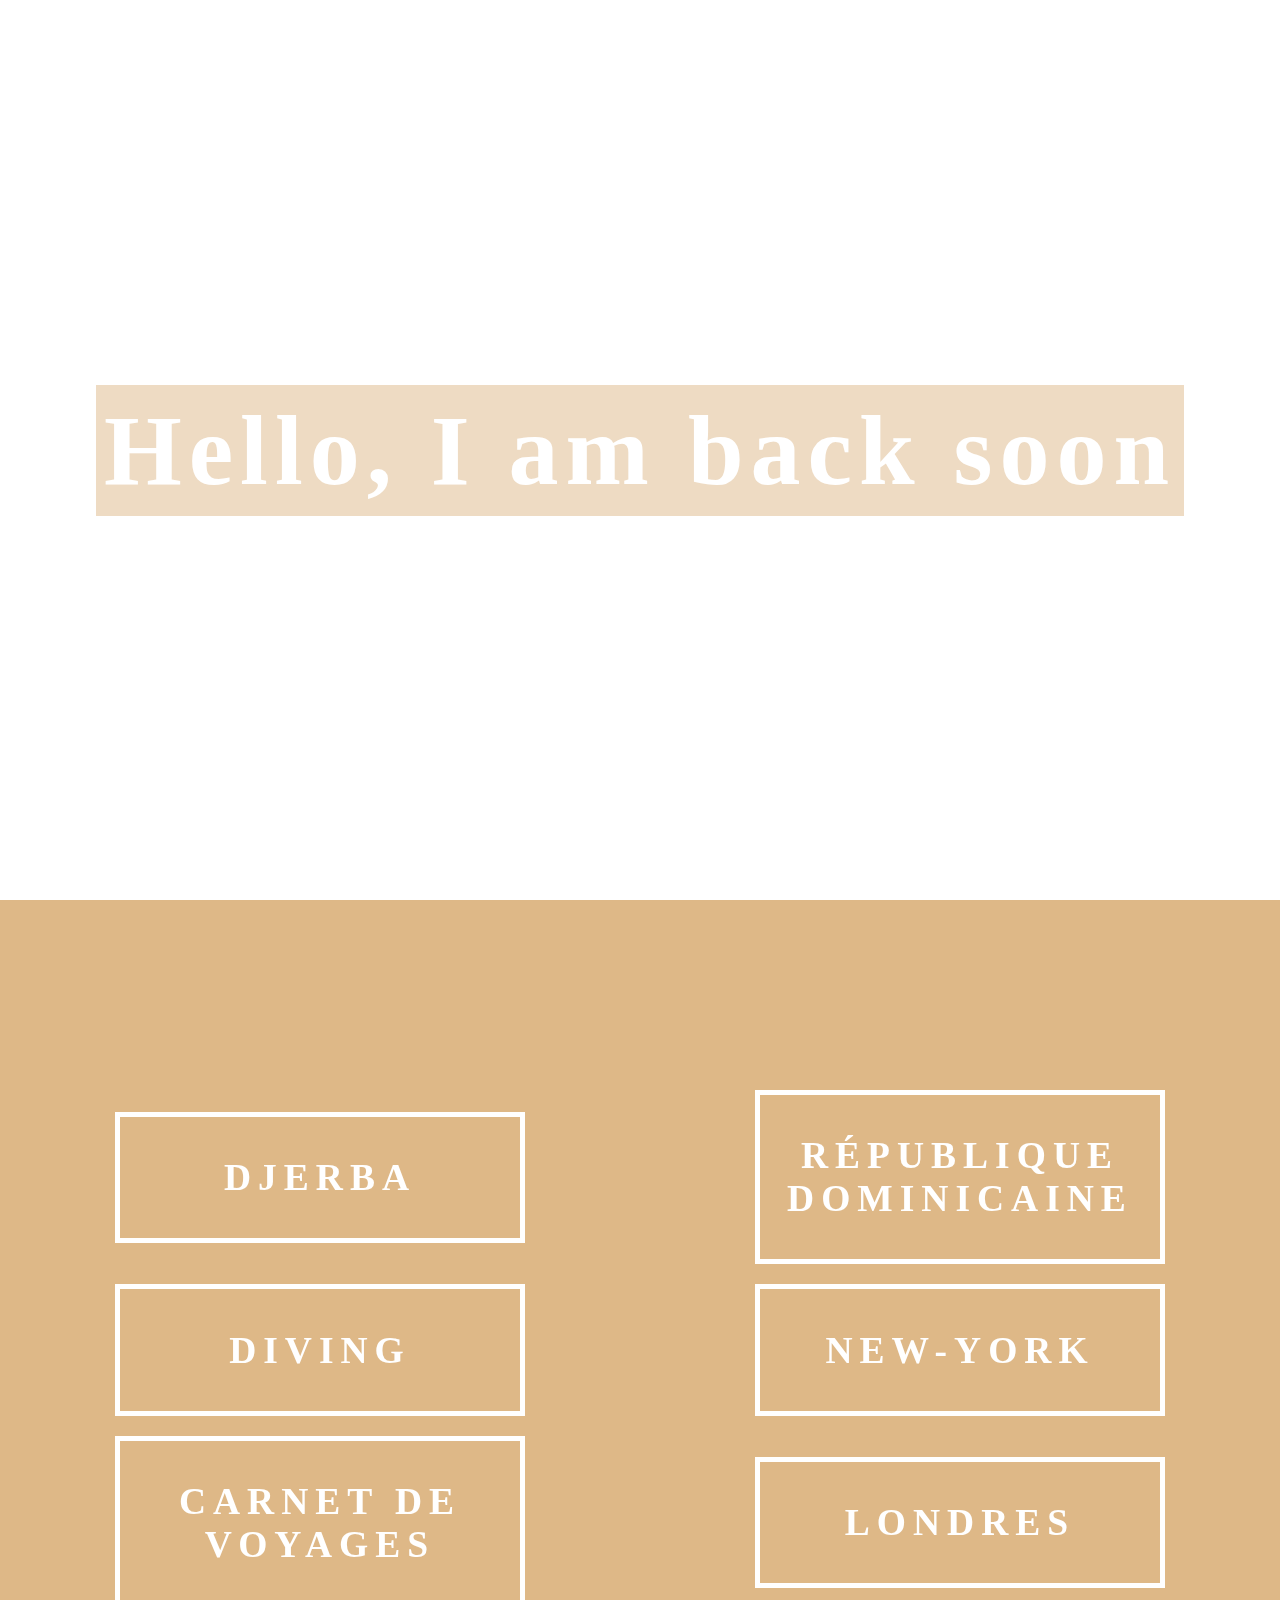
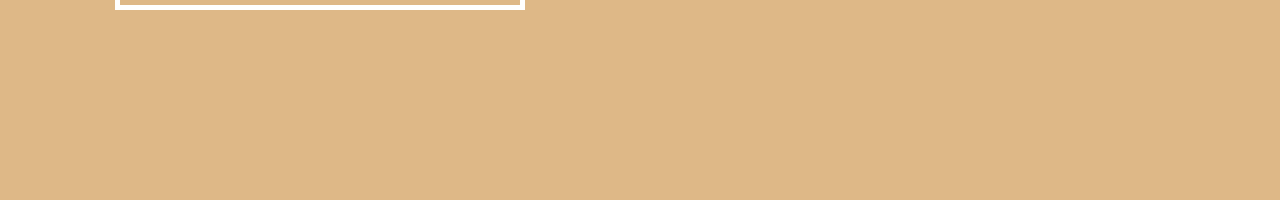
==== index.html @ 7ede1e40 "Add files via upload" ====
<!Doctype html>
<html>
    <head>

        <title>Cours 1 - ESDES</title>
        <meta type:"description" content="Premier cours du semestre 2"/>
        <meta charset="UTF-8"/>
        <link rel="stylesheet"  href="index.css"/>
       
    </head>

    <body>

        <header>
            
            <h1>Hello, I am back soon</h1>
       

        </header>
        <section>

            <article>
                <div id="djerba" class="bg-img"></div>
                <h2> <b>DJERBA</b> </h2>
                <p></p>
            </article>

            <article> 
                <div id="repdom" class="bg-img"></div>
                <h2>RÉPUBLIQUE DOMINICAINE</h2>
                <p></p>
            </article>
           
            <article> 
                <div id="dive" class="bg-img"></div>
                <h2>DIVING</h2>
                <p></p>
            </article>

            <article> 
                <div id="ny" class="bg-img"></div>
                <h2>NEW-YORK</h2>
                <p></p>
            </article>

            <article> 
                <div id="carnet" class="bg-img"></div>
                <h2>CARNET DE VOYAGES</h2>
                <p></p>
            </article>

            <article> 
                <div id="londres" class="bg-img"></div>
                <h2>LONDRES</h2>
                <p></p>
            </article>
            
                    
        </section>    
    </body>
</html>
---- index.css ----
html {
    height: 100%;
}

body {
    height: 100%;
    margin: 0;
}

header {
    background-image: url("img/ponton.jpg");
    background-repeat: no-repeat;
    background-size: cover;
    background-position: center;
    height: 100%;
    display: flex;
    flex-direction: column;
    justify-content: center;
    align-items: center;  
}

@font-face {
    font-family: raleway;
    src: url(typo/raleway.ttf)
}
@font-face {
    font-family: CaviarDreams;
    src: url(typo/CaviarDreams.ttf)
}
@font-face {
    font-family: lie;
    src: url(typo/lie.ttf)
}

* {
    font-family: CaviarDreams;
}

h1 {
    color: white;
    font-family: lie;
    letter-spacing: 7px;
    font-size: 100px;
    background-color:rgba(222,184, 135, 0.5);
    border: solid 5px white ;
    padding: 8px; 
    transition: background-color 0.4s ease-in-out ;
    text-align: center;
}

h1:hover {
    background-color:rgb(222,184, 135)
}

section {
    min-height: 100%;
    background-color: rgb(222, 184, 135) ; 
    display: flex;
    flex-direction: row;
    justify-content: space-around;
    align-items: center;  
    flex-wrap: wrap;
    align-content: center;
}

article {
    position: relative;
    color:white;
    font-family: raleway;
    letter-spacing: 7px;
    font-size: 25px;
    border: solid 5px white ;
    padding: 8px; 
    transition: background-color 0.4s ease-in-out;
    text-align: center;
    width: 30%;
    margin: 10px;
    background-repeat: no-repeat;
    background-size: cover;
    background-position: center;
    filter: grayscale(0);
    overflow: hidden;

}

.bg-img {
    position: absolute;
    top: 0;
    left: 0;
    width: 100%;
    height: 100%;
    background-repeat: no-repeat;
    background-size: cover;
    background-position: center;
    z-index: -1;
    filter: grayscale(1);
    }

article:hover .bg-img {
    filter: grayscale(0);
    transition: all 0.4s ease-in-out;
}

/* Images of articles */ 

#djerba {background-image: url("img/djerba.png");}
#repdom {background-image: url("img/repdom.jpg");}
#dive {background-image: url("img/dive.jpg")}
#ny {background-image: url("img/NY.jpg")}
#carnet {background-image: url("img/carnet.jpg")}
#londres {background-image: url("img/londres.jpg")}


/* For Mobiles Only */
@media only screen and (max-width: 600px) {

    section {
        justify-content: flex-start;
        flex-direction: column;
        flex-wrap: nowrap;
    }
    article{
        width: 60%;
    }
}

/* For Tablets Only */
@media only screen and (min-width: 600px) and (max-width: 768px) {
    section {
        justify-content: flex-start;
        flex-direction: column;
        flex-wrap: nowrap;
    }
    article{
        width: 60%;
    }
}


/* For Desktop Only */
@media only screen and (min-width: 768px) {
    
}
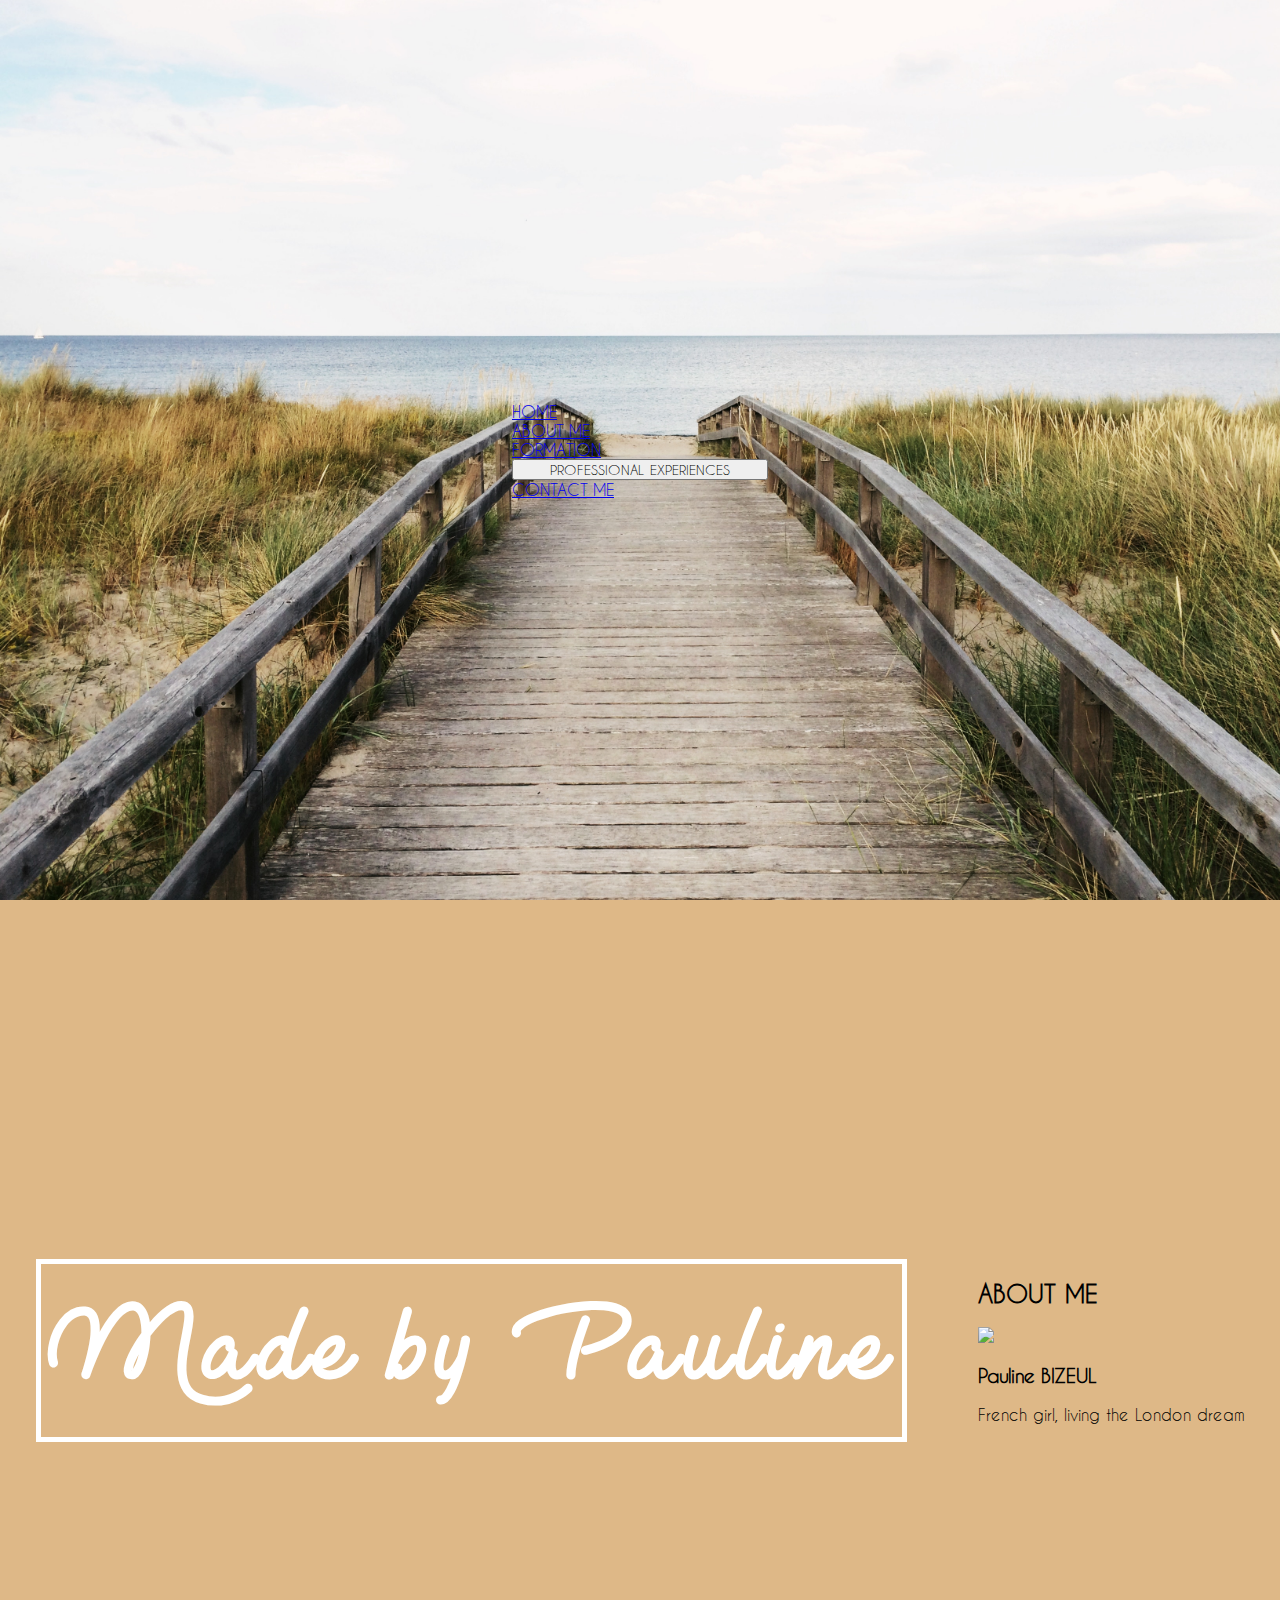
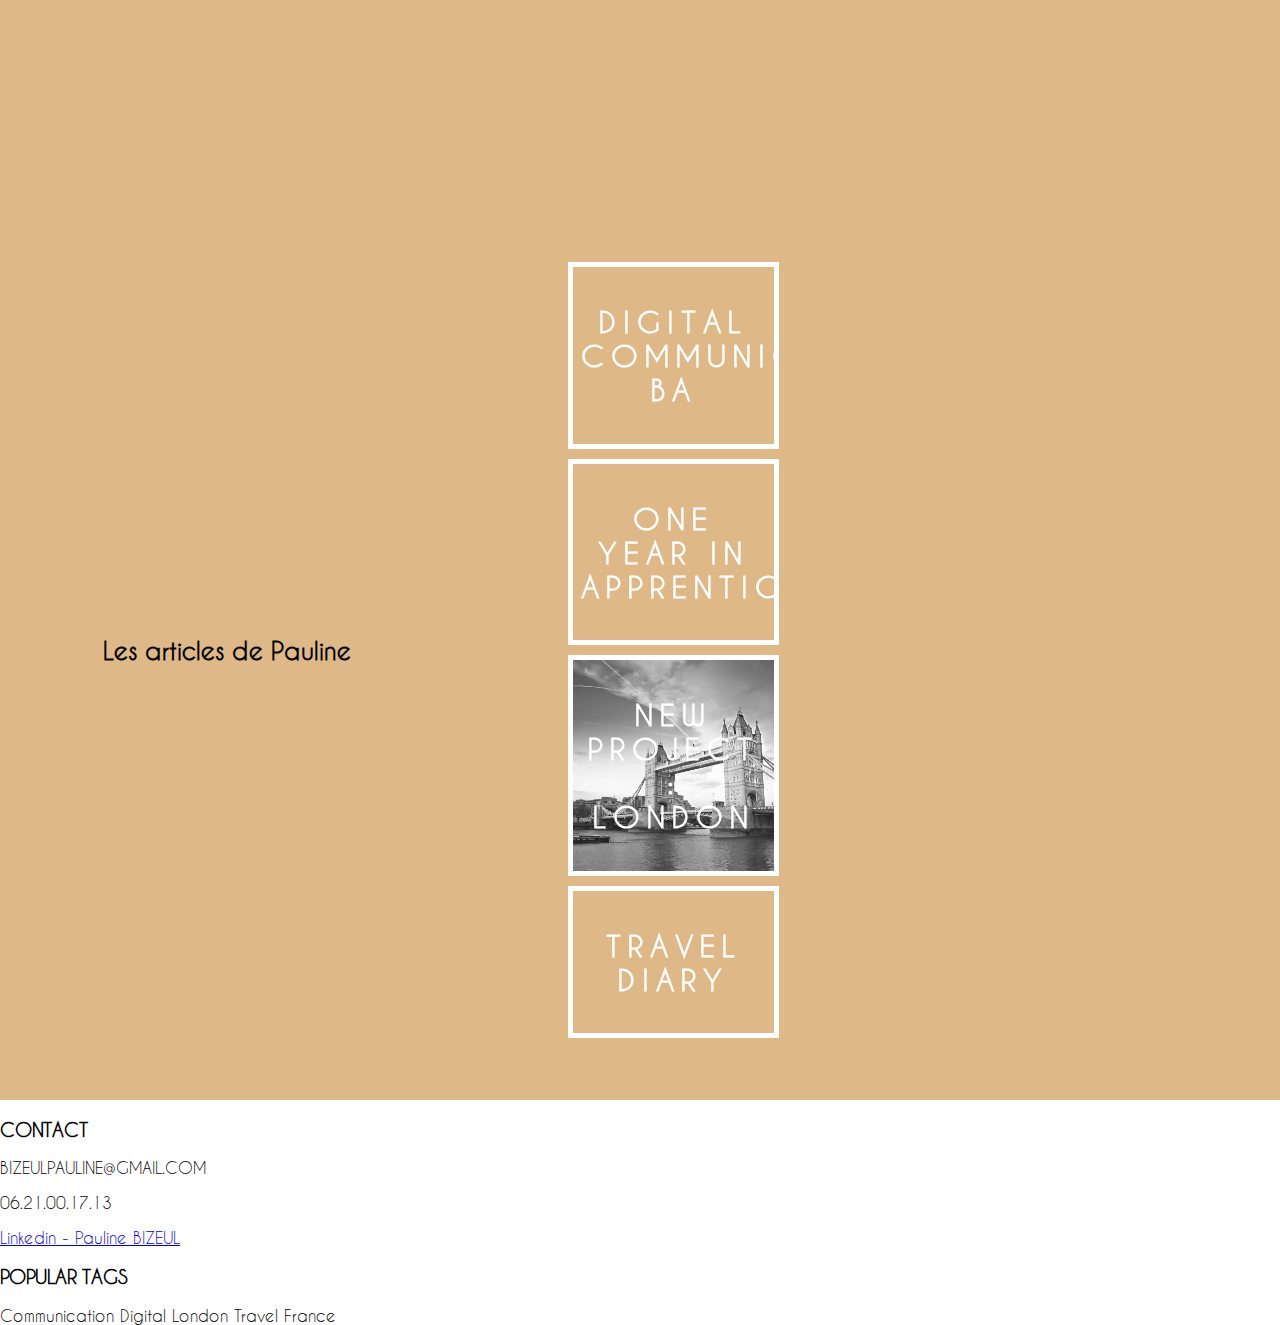
==== commit 2d4de1ab: "Add files via upload" ====
--- a/index.html
+++ b/index.html
@@ -1,61 +1,116 @@
 <!Doctype html>
 <html>
-    <head>
 
-        <title>Cours 1 - ESDES</title>
-        <meta type:"description" content="Premier cours du semestre 2"/>
-        <meta charset="UTF-8"/>
-        <link rel="stylesheet"  href="index.css"/>
-       
-    </head>
+<head>
 
-    <body>
+    <title>Made by Pauline</title>
+    <meta type: "description" content="Premier cours du semestre 2" />
+    <meta charset="UTF-8" />
+    <link rel="stylesheet" href="w3/w3.css" />
+    <link rel="stylesheet" href="index.css" />
 
-        <header>
-            
-            <h1>Hello, I am back soon</h1>
-       
 
-        </header>
-        <section>
+    <meta name="viewport" content="width=device-width, initial-scale=1.0">
 
+</head>
+
+<body>
+    <header class="row">
+
+        <a href="index.html" button class="w3-button w3-white w3-border w3-round-large" style="width:20%">HOME</button></a>
+        <a href="articles/aboutme.html" button class="w3-button w3-white w3-border w3-round-large" style="width:20%">ABOUT ME</button></a>
+        <a href="articles/formation.html"button class="w3-button w3-white w3-border w3-round-large" style="width:20%">FORMATION</button></a>
+        <button class="w3-button w3-white w3-border w3-round-large" style="width:20%">PROFESSIONAL EXPERIENCES</button>
+        
+        <a href="articles/contact.html"button class="w3-button w3-white w3-border w3-round-large" style="width:20%">CONTACT ME</button></a>
+
+    </header>
+
+
+    <!-- Article  1 -->
+    <section id="about" class="col">
+        <h1>Made by Pauline</h1>
+
+
+        <div class="row">
+            <div class="col">
+                <h2 id="about-me">ABOUT ME</h2>
+
+                <img src="img/moi.png">
+                <h3 id="pauline">Pauline BIZEUL</h3>
+                <p id="london">French girl, living the London dream</p>
+            </div>
+        </div>
+    </section>
+
+
+    <!-- Article 2 -->
+    <section id="articles">
+
+        <h2>Les articles de Pauline</h2>
+
+        <div id="articles-list">
             <article>
-                <div id="djerba" class="bg-img"></div>
-                <h2> <b>DJERBA</b> </h2>
+                <div id="bachelor" class="bg-img"></div>
+                <h3>
+                    <b>DIGITAL COMMUNICATION BA</b>
+                </h3>
                 <p></p>
             </article>
 
-            <article> 
-                <div id="repdom" class="bg-img"></div>
-                <h2>RÉPUBLIQUE DOMINICAINE</h2>
-                <p></p>
-            </article>
-           
-            <article> 
-                <div id="dive" class="bg-img"></div>
-                <h2>DIVING</h2>
+            <article>
+                <div id="office" class="bg-img"></div>
+                <h3>
+                    <b>ONE YEAR IN APPRENTICESHIP</b>
+                </h3>
                 <p></p>
             </article>
 
-            <article> 
-                <div id="ny" class="bg-img"></div>
-                <h2>NEW-YORK</h2>
+            <article>
+                <div id="londres" class="bg-img"></div>
+                <h3>
+                    <b>NEW PROJECT : LONDON</b>
+                </h3>
                 <p></p>
             </article>
 
-            <article> 
-                <div id="carnet" class="bg-img"></div>
-                <h2>CARNET DE VOYAGES</h2>
+            <article>
+                <div id="travel" class="bg-img"></div>
+                <h3>
+                    <b>TRAVEL DIARY</b>
+                </h3>
                 <p></p>
             </article>
+        </div>
+    </section>
 
-            <article> 
-                <div id="londres" class="bg-img"></div>
-                <h2>LONDRES</h2>
-                <p></p>
-            </article>
-            
-                    
-        </section>    
-    </body>
+    <!--footer-->
+
+    <!-- Footer -->
+    <footer id="footer" class="w3-row-padding w3-padding-32">
+        <div class="w3-third">
+            <h3>CONTACT</h3>
+            <p>BIZEULPAULINE@GMAIL.COM </p>
+            <p>06.21.00.17.13</p>
+            <a href="https://www.linkedin.com/in/pauline-bizeul-779b7813a/"> Linkedin - Pauline BIZEUL </a>
+        </div>
+
+        <div class="w3-third w3-serif">
+            <h3>POPULAR TAGS</h3>
+            <p>
+                <span class="w3-tag w3-black w3-margin-bottom">Communication</span>
+                <span class="w3-tag w3-dark-grey w3-small w3-margin-bottom">Digital</span>
+                <span class="w3-tag w3-dark-grey w3-small w3-margin-bottom">London</span>
+                <span class="w3-tag w3-dark-grey w3-small w3-margin-bottom">Travel</span>
+                <span class="w3-tag w3-dark-grey w3-small w3-margin-bottom">France</span>
+           
+            </p>
+        </div>
+    </footer>
+
+    <script src="anime.js"></script>
+    <script src="index.js"></script>
+
+</body>
+
 </html>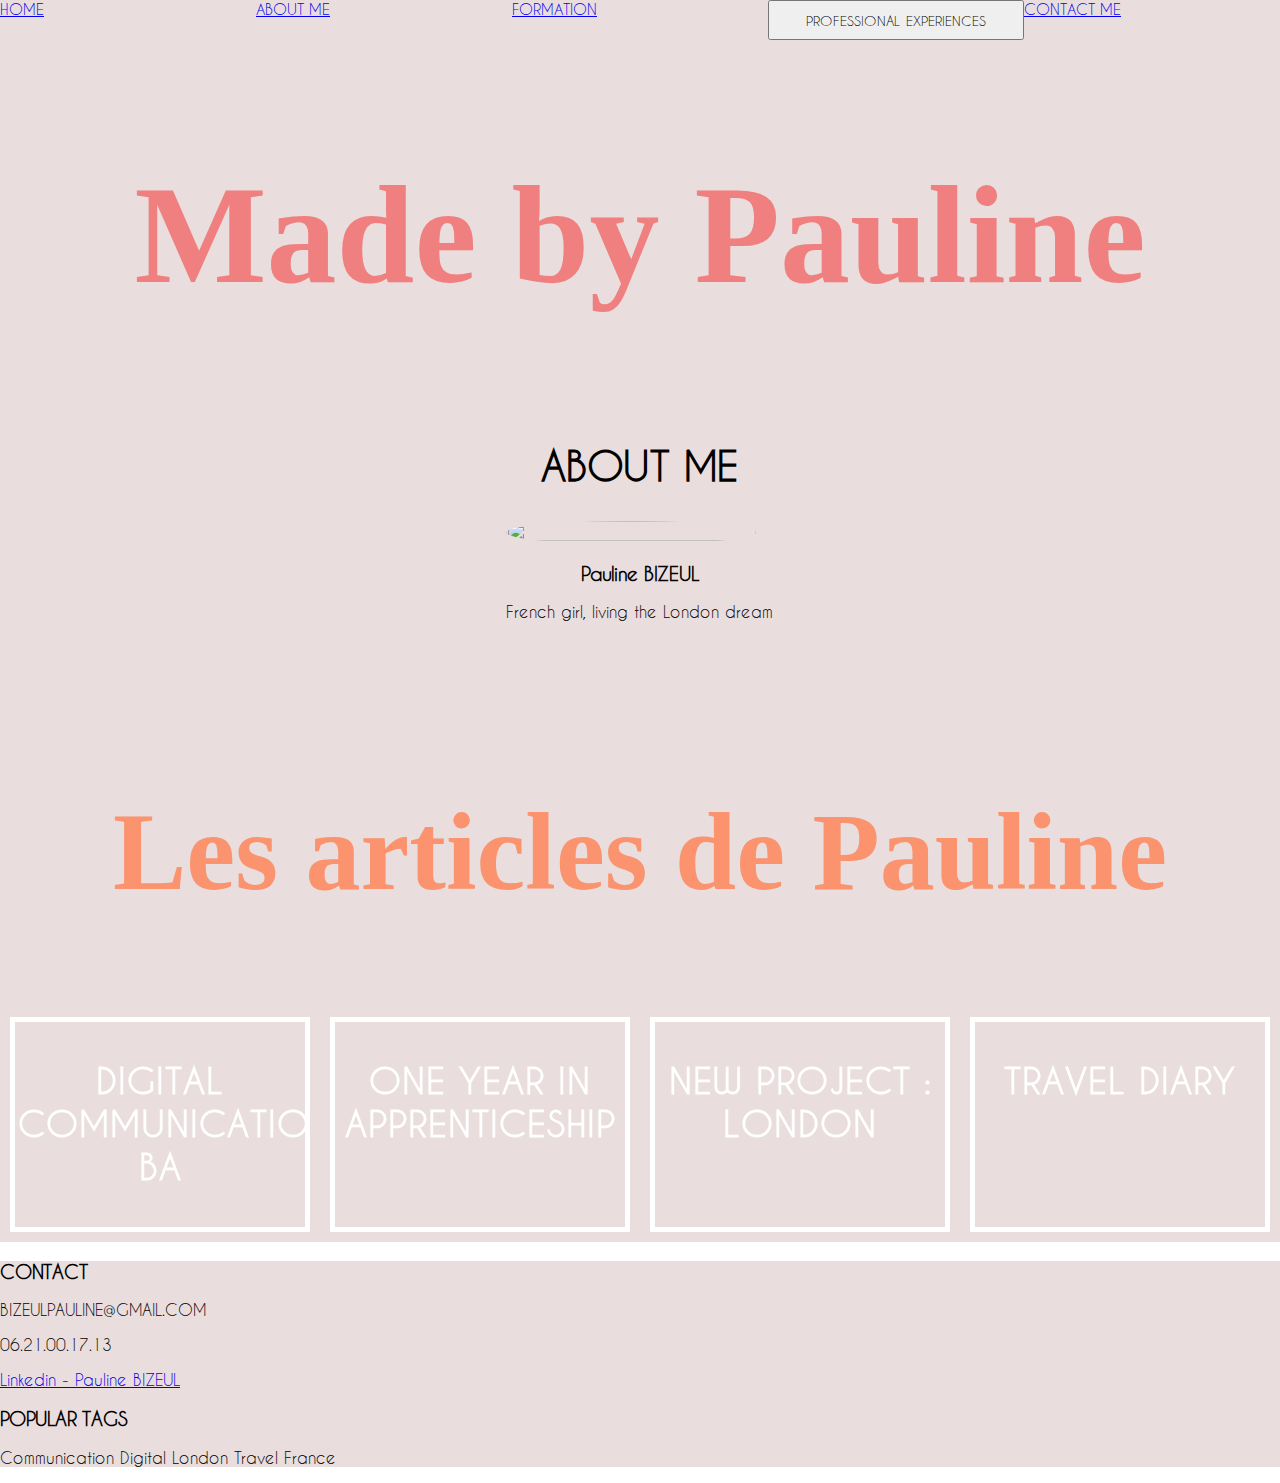
==== commit 5cfe41c2: "Add files via upload" ====
--- a/index.html
+++ b/index.html
@@ -4,8 +4,8 @@
 <head>
 
     <title>Made by Pauline</title>
-    <meta type: "description" content="Premier cours du semestre 2" />
     <meta charset="UTF-8" />
+    <meta name: "description" content="Premier cours du semestre 2" />
     <link rel="stylesheet" href="w3/w3.css" />
     <link rel="stylesheet" href="index.css" />
 
@@ -17,12 +17,12 @@
 <body>
     <header class="row">
 
-        <a href="index.html" button class="w3-button w3-white w3-border w3-round-large" style="width:20%">HOME</button></a>
-        <a href="articles/aboutme.html" button class="w3-button w3-white w3-border w3-round-large" style="width:20%">ABOUT ME</button></a>
-        <a href="articles/formation.html"button class="w3-button w3-white w3-border w3-round-large" style="width:20%">FORMATION</button></a>
+        <a href="index.html" class="w3-button w3-white w3-border w3-round-large" style="width:20%">HOME</a>
+        <a href="articles/aboutme.html" class="w3-button w3-white w3-border w3-round-large" style="width:20%">ABOUT ME</a>
+        <a href="articles/formation.html" class="w3-button w3-white w3-border w3-round-large" style="width:20%">FORMATION</a>
         <button class="w3-button w3-white w3-border w3-round-large" style="width:20%">PROFESSIONAL EXPERIENCES</button>
         
-        <a href="articles/contact.html"button class="w3-button w3-white w3-border w3-round-large" style="width:20%">CONTACT ME</button></a>
+        <a href="articles/contact.html"button class="w3-button w3-white w3-border w3-round-large" style="width:20%">CONTACT ME</a>
 
     </header>
 
--- a/index.css
+++ b/index.css
@@ -1,60 +1,91 @@
-html {
+hhtml {
     height: 100%;
 }
 
 body {
     height: 100%;
     margin: 0;
-}
-
-header {
-    background-image: url("img/ponton.jpg");
-    background-repeat: no-repeat;
-    background-size: cover;
-    background-position: center;
-    height: 100%;
-    display: flex;
-    flex-direction: column;
-    justify-content: center;
-    align-items: center;  
 }
 
 @font-face {
     font-family: raleway;
-    src: url(typo/raleway.ttf)
+    src: url(typo/raleway.ttf);
 }
 @font-face {
     font-family: CaviarDreams;
-    src: url(typo/CaviarDreams.ttf)
+    src: url(typo/CaviarDreams.ttf);
 }
 @font-face {
     font-family: lie;
-    src: url(typo/lie.ttf)
+    src: url(typo/lie.ttf);
+}
+
+@font-face{
+    font-family: Learning;
+    src: url(typo/LearningCurve.ttf);
 }
 
 * {
     font-family: CaviarDreams;
 }
 
-h1 {
-    color: white;
-    font-family: lie;
-    letter-spacing: 7px;
-    font-size: 100px;
-    background-color:rgba(222,184, 135, 0.5);
-    border: solid 5px white ;
-    padding: 8px; 
-    transition: background-color 0.4s ease-in-out ;
-    text-align: center;
-}
-
-h1:hover {
-    background-color:rgb(222,184, 135)
+header {
+    width: 100%;
+    height: 40px;
+    display: flex;
+    flex-direction: row;
+    position : fixed;
+    top: 0; 
+    justify-content: center;
+    font-size : 50;
+    background-color: rgb(233, 221, 221);
+    font-family:CaviarDreams;
+    font-size: 15px;
+    opacity:1;
+}
+
+
+#about {
+    height: 100%;
+    padding-top: 60px;
+    display: flex;
+    flex-direction: column;
+    background-color: rgb(233, 221, 221);
+}
+
+#about h1 {
+    font-family: LearningCurve;
+    text-align: center;
+    font-size: 140px;
+    color: rgb(240,128,128); 
+
+}
+
+#about h2 {
+    font-family: CaviarDreams;
+    font-size: 40px;
+    text-align: center;
+}
+
+#about h3 {
+    font-family: CaviarDreams;
+    text-align: center;
+}
+
+#about img {
+    height: 50%;
+    border-radius:50%;  
+    width: 250px; 
+    transition: border-radius 0.5s cubic-bezier(0,.98,.52,1);    
+}
+
+#about img:hover {
+    border-radius:35%;   
 }
 
 section {
     min-height: 100%;
-    background-color: rgb(222, 184, 135) ; 
+    background-color: white; 
     display: flex;
     flex-direction: row;
     justify-content: space-around;
@@ -63,15 +94,43 @@
     align-content: center;
 }
 
-article {
+
+#articles {
+    background-color: rgb(233, 221, 221);
+    height: 100%;
+    padding-top: 60px;
+    display: flex;
+    flex-direction: column;
+}
+
+#articles h2 {
+    font-family: LearningCurve;
+    text-align: center;
+    font-size: 110px;
+    color:rgb(250, 147, 110);
+}
+
+
+#articles-list {
+    display: flex;
+    flex-direction: row;
+}
+
+#articles h3 {
+    font-family: LearningCurve;
+    text-align: center;
+    font-size: 35px;
+}
+
+
+#articles article {
     position: relative;
-    color:white;
-    font-family: raleway;
-    letter-spacing: 7px;
-    font-size: 25px;
+    color: white;
+    font-family: CaviarDreams;
+    letter-spacing: 1px;
+    font-size: 10px;
     border: solid 5px white ;
-    padding: 8px; 
-    transition: background-color 0.4s ease-in-out;
+    padding: 3px; 
     text-align: center;
     width: 30%;
     margin: 10px;
@@ -80,7 +139,10 @@
     background-position: center;
     filter: grayscale(0);
     overflow: hidden;
-
+    justify-content: center;
+    flex-flow: row;
+    align-items: center;
+    transition: background-color 0.4s ease-in-out;
 }
 
 .bg-img {
@@ -101,14 +163,21 @@
     transition: all 0.4s ease-in-out;
 }
 
+
+
+
+
 /* Images of articles */ 
 
-#djerba {background-image: url("img/djerba.png");}
-#repdom {background-image: url("img/repdom.jpg");}
-#dive {background-image: url("img/dive.jpg")}
-#ny {background-image: url("img/NY.jpg")}
-#carnet {background-image: url("img/carnet.jpg")}
-#londres {background-image: url("img/londres.jpg")}
+#bachelor {background-image: url("img/mac.jpg");}
+#office {background-image: url("img/office.jpg");}
+#londres {background-image: url("img/londres.jpg");}
+#travel {background-image: url("img/PALM.jpg");}
+
+#footer {
+    background-color: rgb(233, 221, 221);
+}
+
 
 
 /* For Mobiles Only */
@@ -140,4 +209,4 @@
 /* For Desktop Only */
 @media only screen and (min-width: 768px) {
     
-}
+}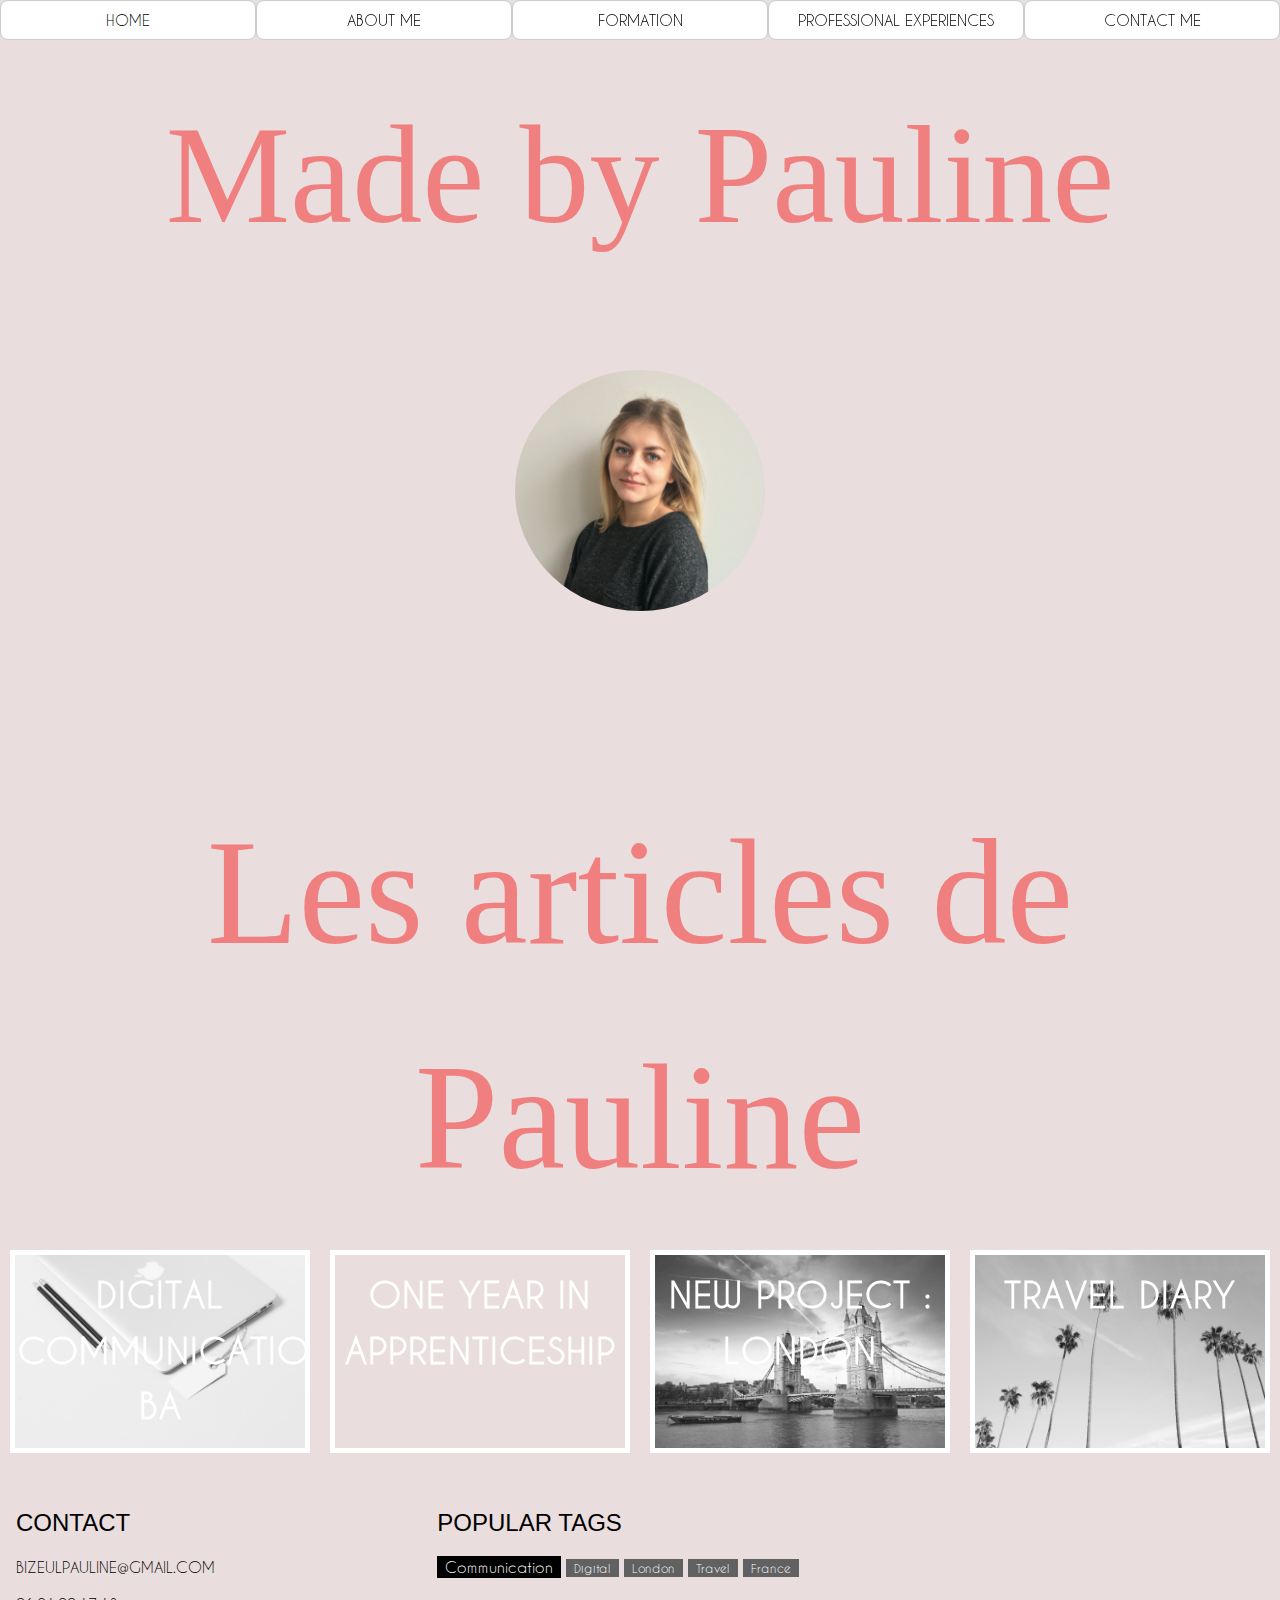
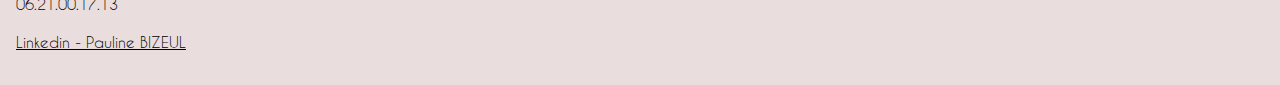
==== commit 17b99ed4: "Add files via upload" ====
--- a/index.html
+++ b/index.html
@@ -5,7 +5,7 @@
 
     <title>Made by Pauline</title>
     <meta charset="UTF-8" />
-    <meta name: "description" content="Premier cours du semestre 2" />
+    <meta name= "description" content="Digital & Graphic communication" />
     <link rel="stylesheet" href="w3/w3.css" />
     <link rel="stylesheet" href="index.css" />
 
@@ -22,7 +22,7 @@
         <a href="articles/formation.html" class="w3-button w3-white w3-border w3-round-large" style="width:20%">FORMATION</a>
         <button class="w3-button w3-white w3-border w3-round-large" style="width:20%">PROFESSIONAL EXPERIENCES</button>
         
-        <a href="articles/contact.html"button class="w3-button w3-white w3-border w3-round-large" style="width:20%">CONTACT ME</a>
+        <a href="articles/contact.html" class="w3-button w3-white w3-border w3-round-large" style="width:20%">CONTACT ME</a>
 
     </header>
 
--- a/index.css
+++ b/index.css
@@ -38,10 +38,10 @@
     top: 0; 
     justify-content: center;
     font-size : 50;
-    background-color: rgb(233, 221, 221);
+
     font-family:CaviarDreams;
     font-size: 15px;
-    opacity:1;
+    z-index:1;
 }
 
 
@@ -106,10 +106,18 @@
 #articles h2 {
     font-family: LearningCurve;
     text-align: center;
-    font-size: 110px;
-    color:rgb(250, 147, 110);
-}
-
+    font-size: 150px;
+    color: rgb(240,128,128); 
+    animation: titre 4s linear 0s infinite alternate;
+    align-content: space-around;
+}
+
+@keyframes titre {
+    0% {transform: translateX(-50px) scale(0.0,1.1) 
+
+
+    }
+}
 
 #articles-list {
     display: flex;
